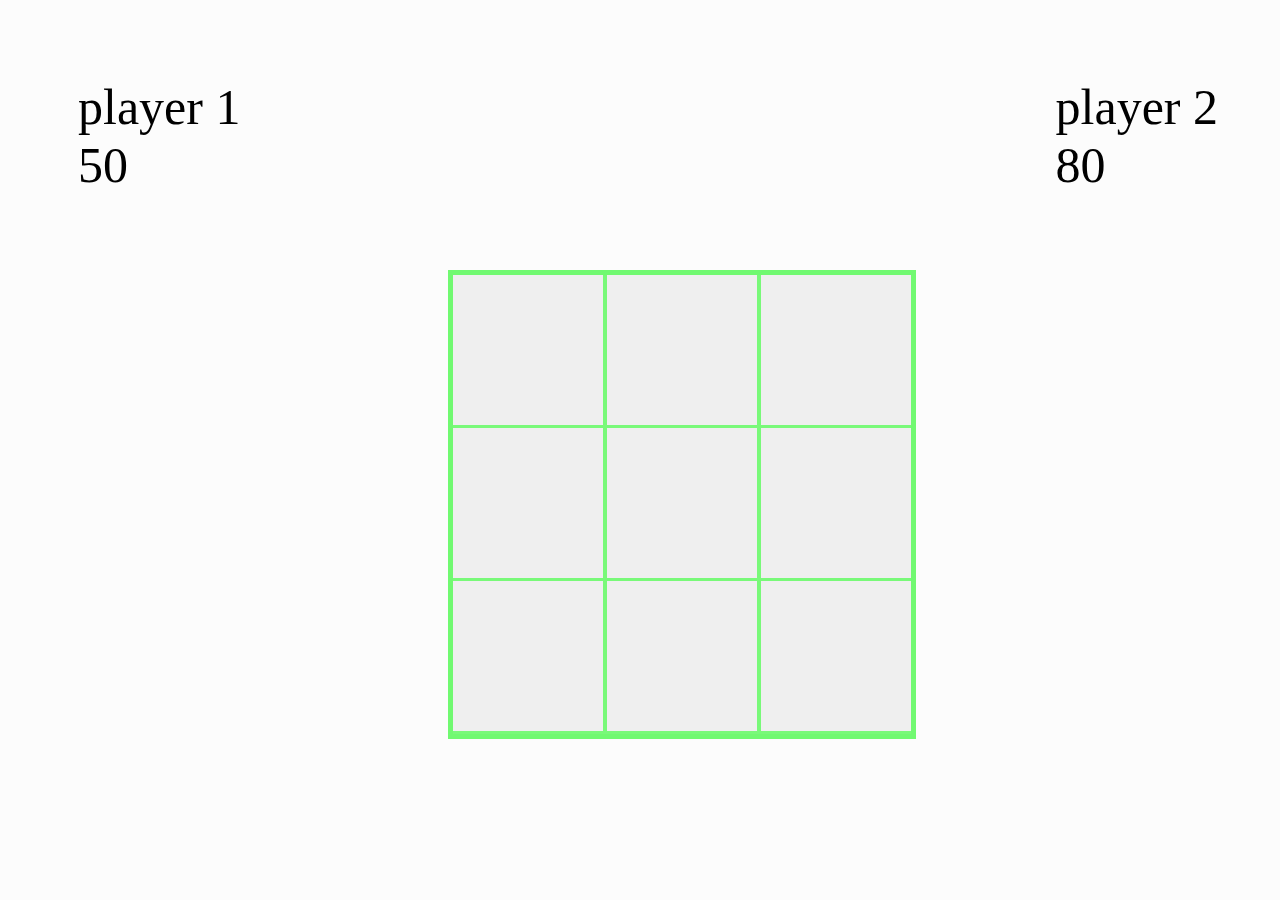
==== game.html @ 1a78b16a "game html + css" ====
<!DOCTYPE html>
<html lang="en">

<head>
    <meta charset="UTF-8">
    <meta name="viewport" content="width=device-width, initial-scale=1.0">
    <link rel="stylesheet" href="style.css">
    <title>Document</title>
</head>

<body>
    <div class="player-sccore">
        <div class="player-1-game">
            <div class=" player-1-name">player 1</div>
            <div class=" player-1-sccore">50</div>
        </div>
        <div class="player-2-game">
            <div class="player-2-name">player 2</div>
            <div class="player-2-sccore">80</div>
        </div>
    </div>
    <div class="container">
        <div class="game-card">
            <div class="first-row">
                <button class="btn btn-1 col-1 row-1"></button>
                <button class="btn btn-2 col-2 row-1"></button>
                <button class="btn btn-3 col-3 row-1"></button>
            </div>
            <div class="second-row">
                <button class="btn btn-1 col-1 row-2"></button>
                <button class="btn btn-2 col-2 row-2"></button>
                <button class="btn btn-3 col-3 row-2"></button>
            </div>
            <div class="third-row">
                <button class="btn btn-1 col-1 row-3"></button>
                <button class="btn btn-2 col-2 row-3"></button>
                <button class="btn btn-3 col-3 row-3"></button>
            </div>
        </div>
    </div>
</body>

</html>
---- style.css ----
body {
    width: 100%;
    height: 100%;
    background-color: #fcfcfc;
}

.container {
    position: absolute;
    top: 30%;
        left: 35%;
}

.input-card {
    padding: 70px;
    display: flex;
    flex-direction: column;
    gap: 20px;
    align-items: center;
    background-color: rgba(113, 249, 113, 0.941);
}

.player-input {
    padding: 10px;
    border: none;
    border-bottom: 1px solid black;

}

.player-info {
    display: flex;
    flex-direction: column;
    gap: 10px;
}

.start-game {
    background-color: rgb(138, 211, 245);
    text-decoration: none;
    padding: 10px;
    margin-top: 30px;
    width: 100%;
    text-align: center;
}
.player-sccore {
    display: flex;
    justify-content: space-between;
    padding: 70px;
    font-size: 50px;
}

.game-card {
    border: 5px solid rgba(113, 249, 113, 0.941);
    background-color: rgba(113, 249, 113, 0.941);
}

.btn {
    width: 150px;
    height: 150px;
    border: none;
}
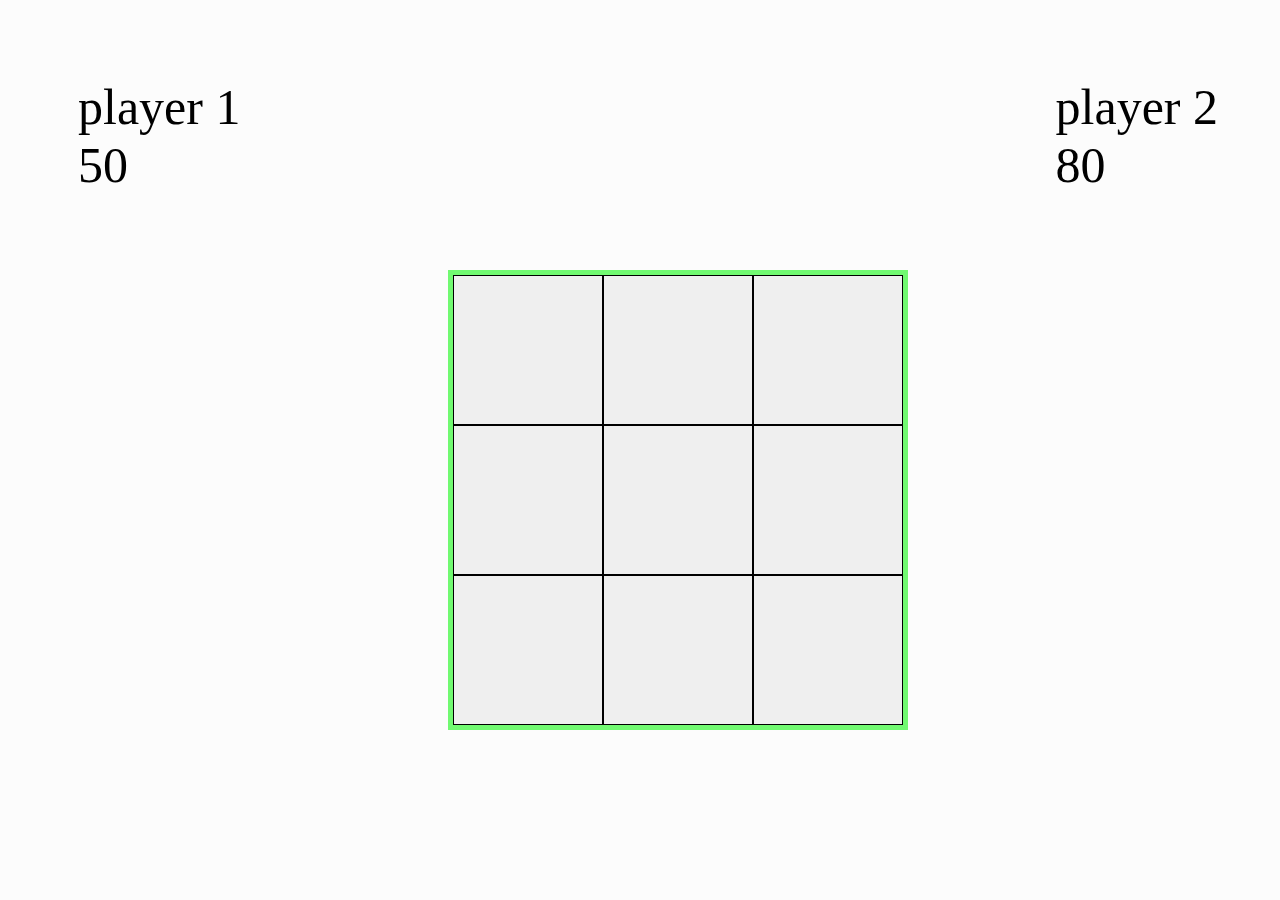
==== commit 38ca5fb4: "index.js - fix the eventlistener" ====
--- a/game.html
+++ b/game.html
@@ -21,23 +21,24 @@
     </div>
     <div class="container">
         <div class="game-card">
-            <div class="first-row">
+            <div class="first-row row">
                 <button class="btn btn-1 col-1 row-1"></button>
                 <button class="btn btn-2 col-2 row-1"></button>
                 <button class="btn btn-3 col-3 row-1"></button>
             </div>
-            <div class="second-row">
+            <div class="second-row row">
                 <button class="btn btn-1 col-1 row-2"></button>
                 <button class="btn btn-2 col-2 row-2"></button>
                 <button class="btn btn-3 col-3 row-2"></button>
             </div>
-            <div class="third-row">
+            <div class="third-row row">
                 <button class="btn btn-1 col-1 row-3"></button>
                 <button class="btn btn-2 col-2 row-3"></button>
                 <button class="btn btn-3 col-3 row-3"></button>
             </div>
         </div>
     </div>
+    <script src="index.js"></script>
 </body>
 
 </html>--- a/style.css
+++ b/style.css
@@ -51,9 +51,14 @@
     border: 5px solid rgba(113, 249, 113, 0.941);
     background-color: rgba(113, 249, 113, 0.941);
 }
-
+.row {
+    display: flex;
+    flex-wrap: wrap;
+}
 .btn {
     width: 150px;
     height: 150px;
     border: none;
+    border: 1px solid black;
+        font-size: 20px;
 }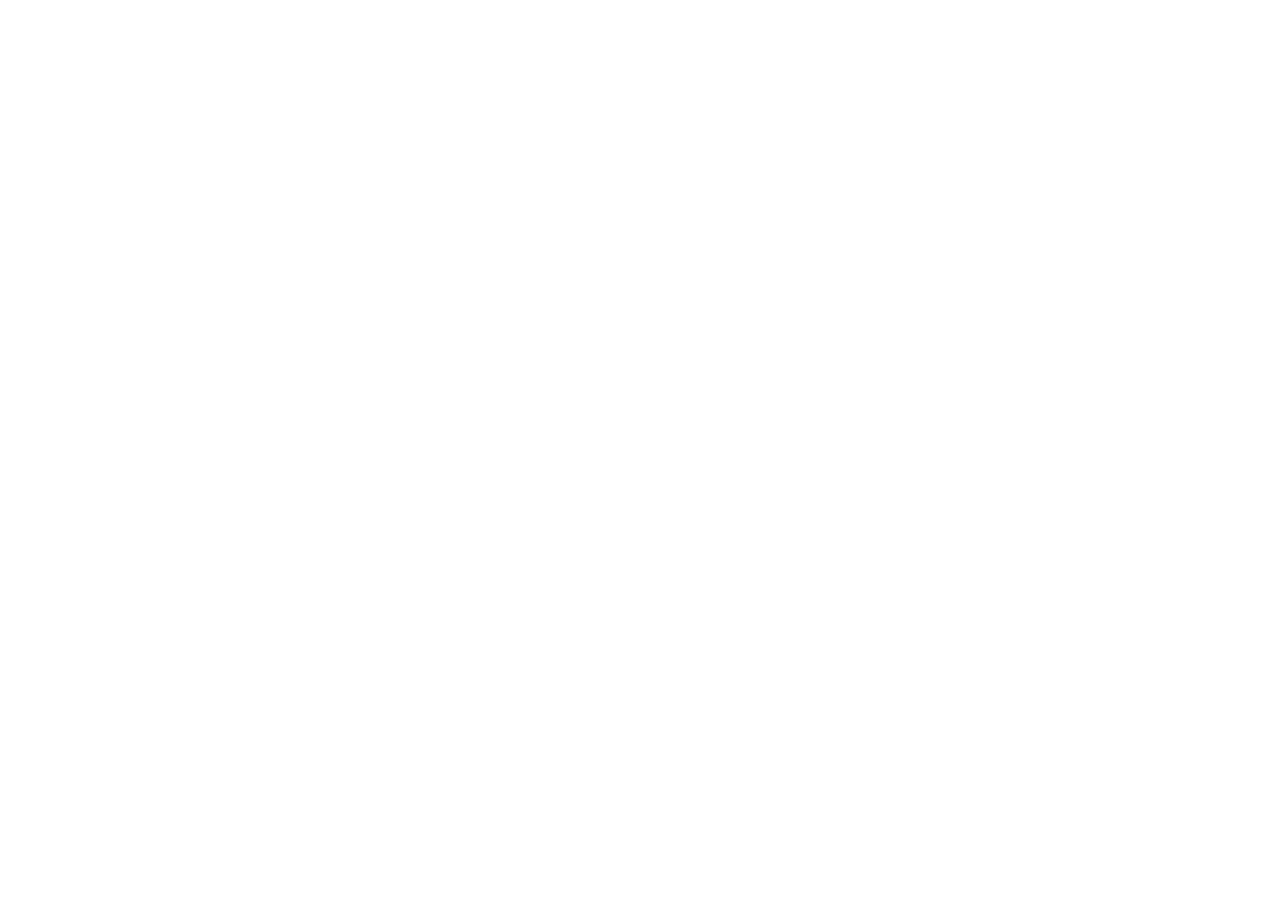
==== commit 65dfa567: "new game + draw" ====
--- a/game.html
+++ b/game.html
@@ -1,4 +1,4 @@
-<!DOCTYPE html>
+<!-- <!DOCTYPE html>
 <html lang="en">
 
 <head>
@@ -14,13 +14,14 @@
             <div class=" player-1-name">player 1</div>
             <div class=" player-1-sccore">50</div>
         </div>
+        <div class="winner "></div>
         <div class="player-2-game">
             <div class="player-2-name">player 2</div>
             <div class="player-2-sccore">80</div>
         </div>
     </div>
-    <div class="container">
-        <div class="game-card">
+<div class="container">
+    <div class="game-cards">
             <div class="first-row row">
                 <button class="btn btn-1 col-1 row-1"></button>
                 <button class="btn btn-2 col-2 row-1"></button>
@@ -38,7 +39,8 @@
             </div>
         </div>
     </div>
+    <button class="new-game display-none">NEW GAME ?</button>
     <script src="index.js"></script>
 </body>
 
-</html>+</html> -->--- a/style.css
+++ b/style.css
@@ -61,4 +61,24 @@
     border: none;
     border: 1px solid black;
         font-size: 20px;
+}
+.display-none {
+    display: none
+}
+
+.winner {
+    background-color: rgb(96, 165, 96);
+}
+
+.stop {
+    opacity: 0.2;
+    pointer-events: none;
+}
+
+.new-game {
+    position: absolute;
+    top: 50%;
+    left: 45%;
+    width: 200px;
+    height: 100px;
 }